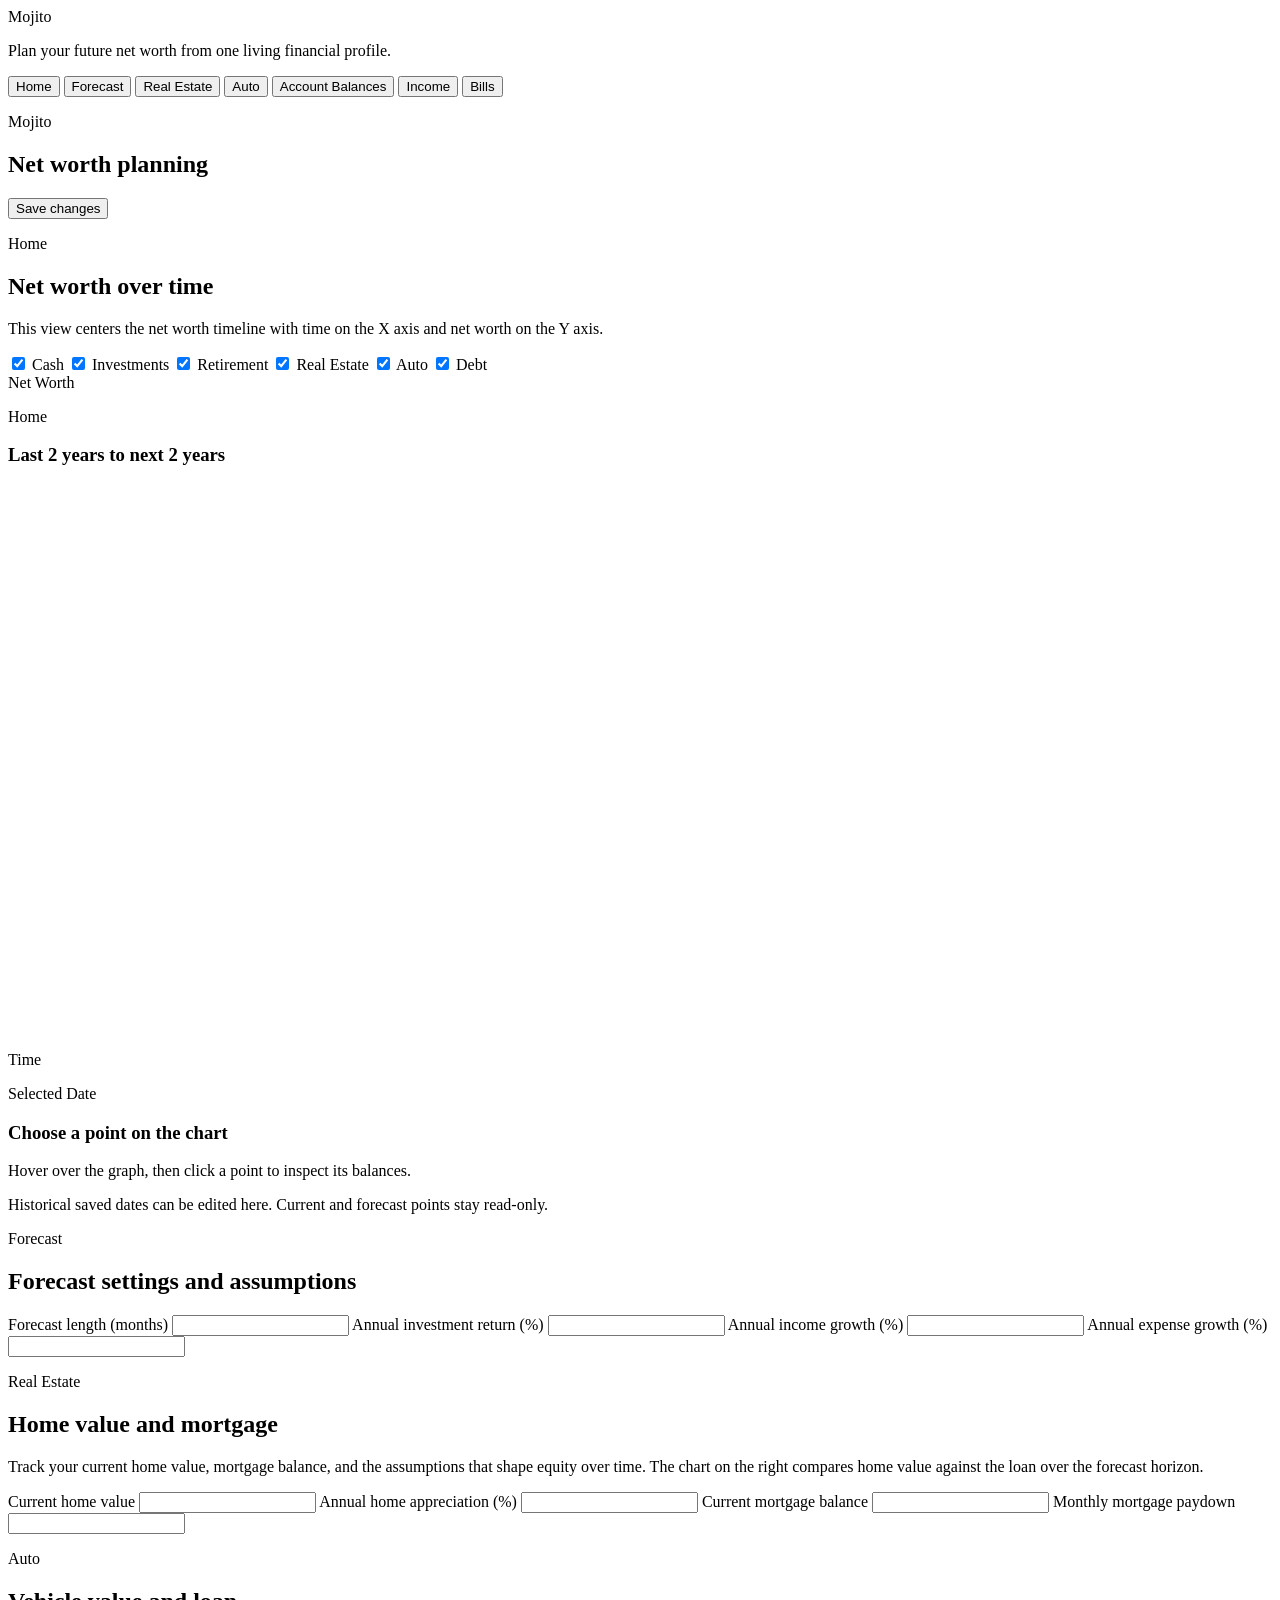
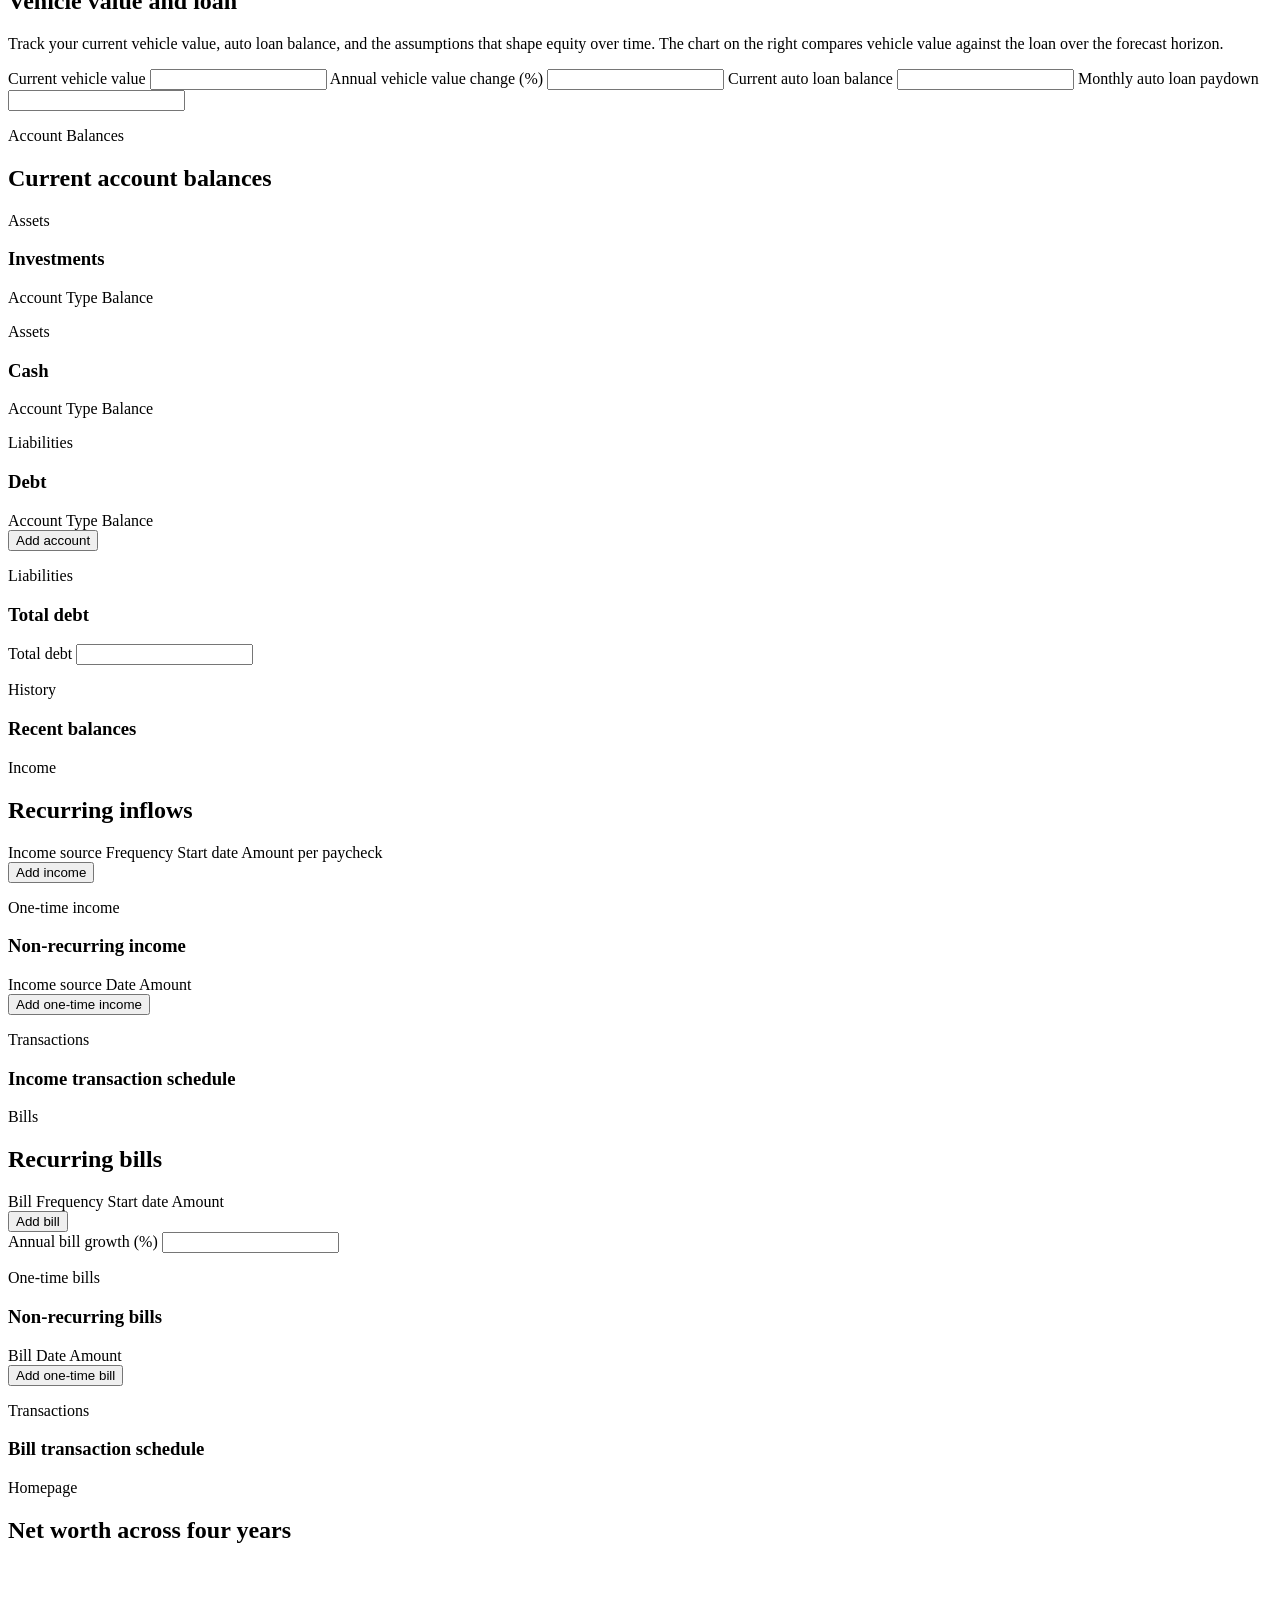
==== web/index.html @ e98c05a2 "Update forecast and Home graph behavior" ====
<!DOCTYPE html>
<html lang="en">
  <head>
    <meta charset="UTF-8" />
    <meta name="viewport" content="width=device-width, initial-scale=1.0" />
    <title>Mojito</title>
    <link rel="stylesheet" href="/styles.css" />
  </head>
  <body>
    <div class="page-shell">
      <main class="layout">
        <aside class="panel nav-panel">
          <div class="brand">Mojito</div>
          <p class="sidebar-copy">Plan your future net worth from one living financial profile.</p>

          <form id="scenarioForm" class="stacked-form"></form>

          <nav class="section-nav" aria-label="Planner sections">
            <button type="button" class="nav-link active" data-section="home">Home</button>
            <button type="button" class="nav-link" data-section="forecast">Forecast</button>
            <button type="button" class="nav-link" data-section="real-estate">Real Estate</button>
            <button type="button" class="nav-link" data-section="auto">Auto</button>
            <button type="button" class="nav-link" data-section="account-balances">Account Balances</button>
            <button type="button" class="nav-link" data-section="income">Income</button>
            <button type="button" class="nav-link" data-section="bills">Bills</button>
          </nav>
        </aside>

        <section class="main-panel">
          <div class="main-header">
            <div>
              <p class="kicker">Mojito</p>
              <h1 class="app-title">Net worth planning</h1>
            </div>
            <button id="saveButton" class="primary-button header-save" type="button">Save changes</button>
          </div>

          <div class="workspace-grid">
            <section class="content-column">
              <section class="panel content-section active" data-section="home">
                <div class="panel-heading">
                  <div>
                    <p class="kicker">Home</p>
                    <h2>Net worth over time</h2>
                  </div>
                </div>
                <p class="helper-copy">
                  This view centers the net worth timeline with time on the X
                  axis and net worth on the Y axis.
                </p>
                <div class="graph-filter-row">
                  <label class="filter-chip">
                    <input type="checkbox" data-net-worth-filter="cash" checked />
                    <span>Cash</span>
                  </label>
                  <label class="filter-chip">
                    <input type="checkbox" data-net-worth-filter="investments" checked />
                    <span>Investments</span>
                  </label>
                  <label class="filter-chip">
                    <input type="checkbox" data-net-worth-filter="retirement" checked />
                    <span>Retirement</span>
                  </label>
                  <label class="filter-chip">
                    <input type="checkbox" data-net-worth-filter="realEstate" checked />
                    <span>Real Estate</span>
                  </label>
                  <label class="filter-chip">
                    <input type="checkbox" data-net-worth-filter="auto" checked />
                    <span>Auto</span>
                  </label>
                  <label class="filter-chip">
                    <input type="checkbox" data-net-worth-filter="debt" checked />
                    <span>Debt</span>
                  </label>
                </div>
                <div class="homepage-chart-shell">
                  <div class="homepage-axis-label y-axis-label">Net Worth</div>
                  <div class="homepage-chart-panel">
                    <div class="homepage-chart-header">
                      <p class="kicker">Home</p>
                      <h3>Last 2 years to next 2 years</h3>
                    </div>
                    <div class="chart-card homepage-chart-card">
                      <svg id="homeChart" viewBox="0 0 720 320" role="img" aria-label="Net worth over time"></svg>
                    </div>
                    <div class="homepage-axis-label x-axis-label">Time</div>
                  </div>
                </div>
                <section class="net-worth-inspector">
                  <div class="panel-heading compact">
                    <div>
                      <p class="kicker">Selected Date</p>
                      <h3 id="selectedNetWorthDate">Choose a point on the chart</h3>
                    </div>
                    <p id="selectedNetWorthSummary" class="helper-copy">
                      Hover over the graph, then click a point to inspect its balances.
                    </p>
                  </div>
                  <p id="selectedDateHelper" class="helper-copy">
                    Historical saved dates can be edited here. Current and forecast points stay read-only.
                  </p>
                  <div id="selectedDateBalances" class="account-sections"></div>
                </section>
              </section>

              <section class="panel content-section" data-section="forecast">
                <div class="panel-heading">
                  <div>
                    <p class="kicker">Forecast</p>
                    <h2>Forecast settings and assumptions</h2>
                  </div>
                </div>

                <div class="control-grid">
                  <label>
                    <span>Forecast length (months)</span>
                    <input name="forecastMonths" type="number" min="24" step="12" form="scenarioForm" />
                  </label>
                  <label>
                    <span>Annual investment return (%)</span>
                    <input name="investmentReturn" type="number" step="0.1" form="scenarioForm" />
                  </label>
                  <label>
                    <span>Annual income growth (%)</span>
                    <input name="incomeGrowth" type="number" step="0.1" form="scenarioForm" />
                  </label>
                  <label>
                    <span>Annual expense growth (%)</span>
                    <input name="expenseGrowth" type="number" step="0.1" form="scenarioForm" />
                  </label>
                </div>
              </section>

              <section class="panel content-section" data-section="real-estate">
                <div class="panel-heading">
                  <div>
                    <p class="kicker">Real Estate</p>
                    <h2>Home value and mortgage</h2>
                  </div>
                </div>

                <p class="helper-copy">
                  Track your current home value, mortgage balance, and the assumptions that shape equity over time. The chart on the right compares home value against the loan over the forecast horizon.
                </p>

                <div class="control-grid">
                  <label>
                    <span>Current home value</span>
                    <input name="homeValue" type="text" inputmode="decimal" data-currency-input form="scenarioForm" />
                  </label>
                  <label>
                    <span>Annual home appreciation (%)</span>
                    <input name="homeValueGrowth" type="number" step="0.1" form="scenarioForm" />
                  </label>
                  <label>
                    <span>Current mortgage balance</span>
                    <input name="mortgageBalance" type="text" inputmode="decimal" data-currency-input form="scenarioForm" />
                  </label>
                  <label>
                    <span>Monthly mortgage paydown</span>
                    <input name="monthlyMortgagePaydown" type="number" step="1" min="0" form="scenarioForm" />
                  </label>
                </div>
              </section>

              <section class="panel content-section" data-section="auto">
                <div class="panel-heading">
                  <div>
                    <p class="kicker">Auto</p>
                    <h2>Vehicle value and loan</h2>
                  </div>
                </div>

                <p class="helper-copy">
                  Track your current vehicle value, auto loan balance, and the assumptions that shape equity over time. The chart on the right compares vehicle value against the loan over the forecast horizon.
                </p>

                <div class="control-grid">
                  <label>
                    <span>Current vehicle value</span>
                    <input name="autoValue" type="text" inputmode="decimal" data-currency-input form="scenarioForm" />
                  </label>
                  <label>
                    <span>Annual vehicle value change (%)</span>
                    <input name="autoValueGrowth" type="number" step="0.1" form="scenarioForm" />
                  </label>
                  <label>
                    <span>Current auto loan balance</span>
                    <input name="autoLoanBalance" type="text" inputmode="decimal" data-currency-input form="scenarioForm" />
                  </label>
                  <label>
                    <span>Monthly auto loan paydown</span>
                    <input name="monthlyAutoLoanPaydown" type="number" step="1" min="0" form="scenarioForm" />
                  </label>
                </div>
              </section>

              <section class="panel content-section" data-section="account-balances">
                <div class="panel-heading">
                  <div>
                    <p class="kicker">Account Balances</p>
                    <h2>Current account balances</h2>
                  </div>
                </div>
                <div class="account-sections">
                  <section class="account-group-card">
                    <div class="panel-heading compact">
                      <div>
                        <p class="kicker">Assets</p>
                        <h3>Investments</h3>
                      </div>
                    </div>
                    <div class="account-table">
                      <div class="account-table-header">
                        <span>Account</span>
                        <span>Type</span>
                        <span>Balance</span>
                        <span></span>
                      </div>
                      <div id="investmentAccountList" class="account-list"></div>
                    </div>
                  </section>

                  <section class="account-group-card">
                    <div class="panel-heading compact">
                      <div>
                        <p class="kicker">Assets</p>
                        <h3>Cash</h3>
                      </div>
                    </div>
                    <div class="account-table">
                      <div class="account-table-header">
                        <span>Account</span>
                        <span>Type</span>
                        <span>Balance</span>
                        <span></span>
                      </div>
                      <div id="cashAccountList" class="account-list"></div>
                    </div>
                  </section>

                  <section class="account-group-card">
                    <div class="panel-heading compact">
                      <div>
                        <p class="kicker">Liabilities</p>
                        <h3>Debt</h3>
                      </div>
                    </div>
                    <div class="account-table">
                      <div class="account-table-header">
                        <span>Account</span>
                        <span>Type</span>
                        <span>Balance</span>
                        <span></span>
                      </div>
                      <div id="debtAccountList" class="account-list"></div>
                    </div>
                  </section>
                </div>

                <button type="button" id="openAddAccountModal" class="secondary-button add-account-footer-button">
                  Add account
                </button>

                <section class="expense-block first-block">
                  <div class="panel-heading compact">
                    <div>
                      <p class="kicker">Liabilities</p>
                      <h3>Total debt</h3>
                    </div>
                  </div>
                  <div class="control-grid">
                    <label>
                      <span>Total debt</span>
                      <input name="startingDebt" type="text" inputmode="decimal" form="scenarioForm" readonly />
                    </label>
                  </div>
                </section>
                <section class="expense-block">
                  <div class="panel-heading compact">
                    <div>
                      <p class="kicker">History</p>
                      <h3>Recent balances</h3>
                    </div>
                  </div>
                  <div id="historyTable" class="history-table"></div>
                </section>
              </section>

              <section class="panel content-section" data-section="income">
                <div class="panel-heading">
                  <div>
                    <p class="kicker">Income</p>
                    <h2>Recurring inflows</h2>
                  </div>
                </div>

                <div class="account-table">
                  <div class="account-table-header schedule-table-header">
                    <span>Income source</span>
                    <span>Frequency</span>
                    <span>Start date</span>
                    <span>Amount per paycheck</span>
                    <span></span>
                    <span></span>
                  </div>
                  <div id="incomeList" class="account-list"></div>
                </div>

                <button type="button" id="addIncomeButton" class="secondary-button add-account-footer-button">
                  Add income
                </button>

                <section class="expense-block">
                  <div class="panel-heading compact">
                    <div>
                      <p class="kicker">One-time income</p>
                      <h3>Non-recurring income</h3>
                    </div>
                  </div>

                  <div class="account-table">
                    <div class="account-table-header one-time-table-header">
                      <span>Income source</span>
                      <span>Date</span>
                      <span>Amount</span>
                      <span></span>
                      <span></span>
                    </div>
                    <div id="oneTimeIncomeList" class="account-list"></div>
                  </div>

                  <button type="button" id="addOneTimeIncomeButton" class="secondary-button add-account-footer-button">
                    Add one-time income
                  </button>
                </section>

                <section class="expense-block">
                  <div class="panel-heading compact">
                    <div>
                      <p class="kicker">Transactions</p>
                      <h3>Income transaction schedule</h3>
                    </div>
                  </div>
                  <div id="incomeTransactionsTable" class="history-table"></div>
                </section>
              </section>

              <section class="panel content-section" data-section="bills">
                <div class="panel-heading">
                  <div>
                    <p class="kicker">Bills</p>
                    <h2>Recurring bills</h2>
                  </div>
                </div>

                <div class="account-table">
                  <div class="account-table-header schedule-table-header">
                    <span>Bill</span>
                    <span>Frequency</span>
                    <span>Start date</span>
                    <span>Amount</span>
                    <span></span>
                    <span></span>
                  </div>
                  <div id="billList" class="account-list"></div>
                </div>

                <button type="button" id="addBillButton" class="secondary-button add-account-footer-button">
                  Add bill
                </button>

                <div class="control-grid">
                  <label>
                    <span>Annual bill growth (%)</span>
                    <input name="expenseGrowth" type="number" step="0.1" form="scenarioForm" />
                  </label>
                </div>

                <section class="expense-block">
                  <div class="panel-heading compact">
                    <div>
                      <p class="kicker">One-time bills</p>
                      <h3>Non-recurring bills</h3>
                    </div>
                  </div>

                  <div class="account-table">
                    <div class="account-table-header one-time-table-header">
                      <span>Bill</span>
                      <span>Date</span>
                      <span>Amount</span>
                      <span></span>
                      <span></span>
                    </div>
                    <div id="oneTimeBillList" class="account-list"></div>
                  </div>

                  <button type="button" id="addOneTimeBillButton" class="secondary-button add-account-footer-button">
                    Add one-time bill
                  </button>
                </section>

                <section class="expense-block">
                  <div class="panel-heading compact">
                    <div>
                      <p class="kicker">Transactions</p>
                      <h3>Bill transaction schedule</h3>
                    </div>
                  </div>
                  <div id="billTransactionsTable" class="history-table"></div>
                </section>
              </section>
            </section>

            <aside class="forecast-rail">
              <section class="panel forecast-panel">
                <div class="panel-heading">
                  <div>
                    <p class="kicker" id="chartKicker">Homepage</p>
                    <h2 id="chartTitle">Net worth across four years</h2>
                  </div>
                </div>

                <div class="metrics" id="metrics"></div>
                <div class="chart-card">
                  <svg id="chart" viewBox="0 0 720 320" role="img" aria-label="Net worth chart"></svg>
                </div>
              </section>
            </aside>
          </div>
        </section>
      </main>
    </div>

    <dialog id="addAccountModal" class="account-modal">
      <form method="dialog" class="account-modal-card">
        <div class="panel-heading compact">
          <div>
            <p class="kicker">Add Account</p>
            <h3>Choose an account type</h3>
          </div>
        </div>
        <label>
          <span>Account type</span>
          <select id="newAccountType">
            <option value="checking">Checking</option>
            <option value="savings">Savings</option>
            <option value="investments">Investments</option>
            <option value="retirement">Retirement</option>
            <option value="creditCards">Credit Card</option>
            <option value="otherLoans">Other Loan</option>
          </select>
        </label>
        <div class="modal-actions">
          <button type="button" id="cancelAddAccount" class="secondary-button">Cancel</button>
          <button type="button" id="confirmAddAccount" class="primary-button">Add</button>
        </div>
      </form>
    </dialog>

    <script type="module" src="/app.js"></script>
  </body>
</html>
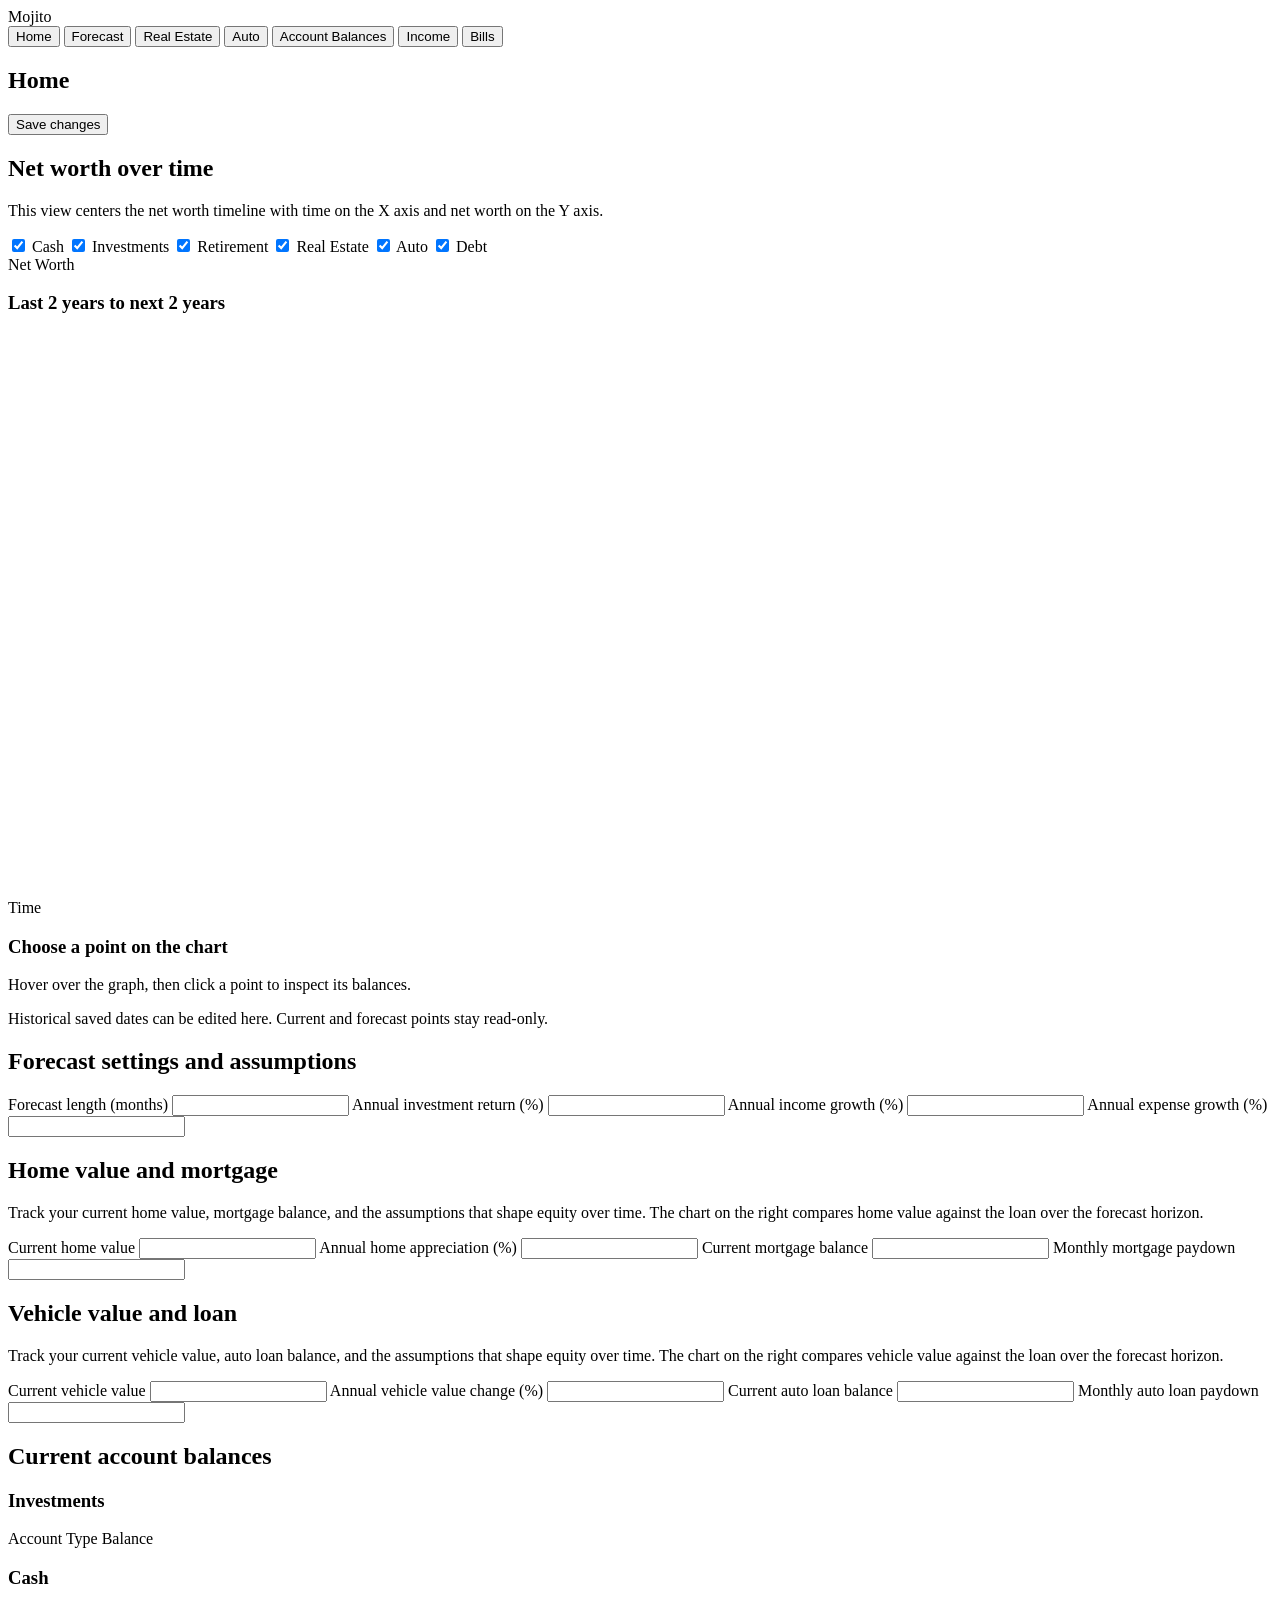
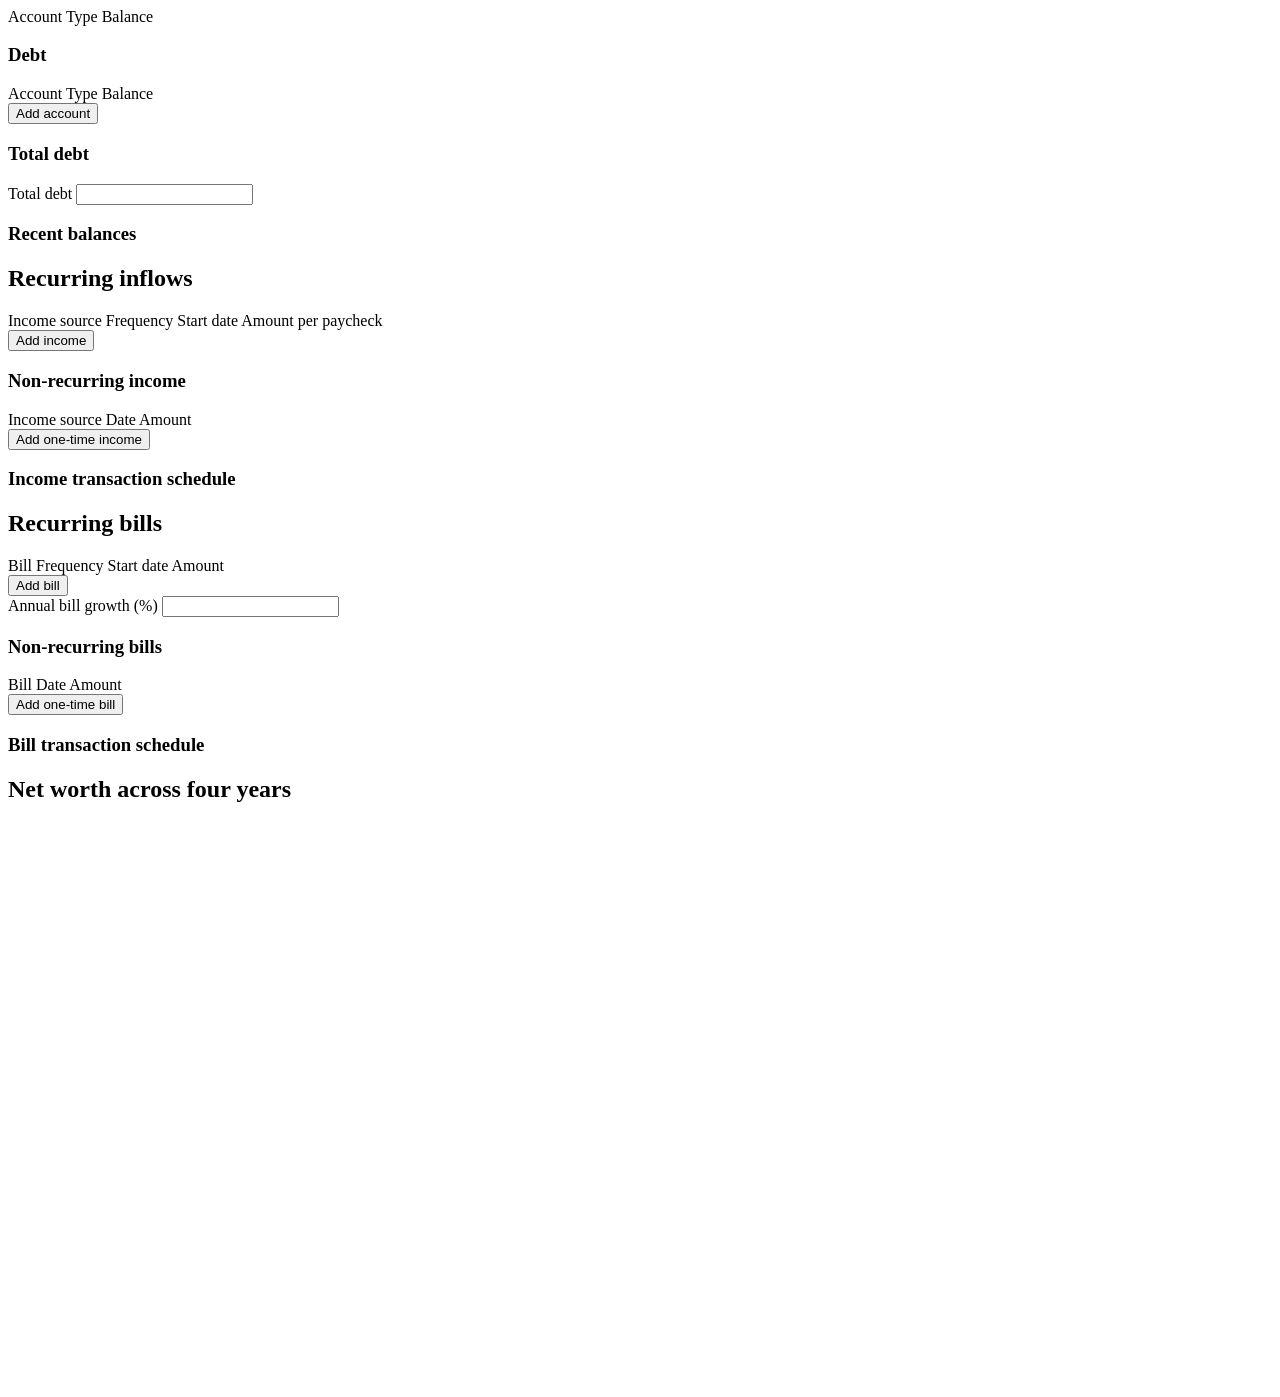
==== commit 70ded470: "Simplify tile titles and sync section header" ====
--- a/web/index.html
+++ b/web/index.html
@@ -11,7 +11,6 @@
       <main class="layout">
         <aside class="panel nav-panel">
           <div class="brand">Mojito</div>
-          <p class="sidebar-copy">Plan your future net worth from one living financial profile.</p>
 
           <form id="scenarioForm" class="stacked-form"></form>
 
@@ -29,8 +28,7 @@
         <section class="main-panel">
           <div class="main-header">
             <div>
-              <p class="kicker">Mojito</p>
-              <h1 class="app-title">Net worth planning</h1>
+              <h1 id="appTitle" class="app-title">Home</h1>
             </div>
             <button id="saveButton" class="primary-button header-save" type="button">Save changes</button>
           </div>
@@ -40,7 +38,6 @@
               <section class="panel content-section active" data-section="home">
                 <div class="panel-heading">
                   <div>
-                    <p class="kicker">Home</p>
                     <h2>Net worth over time</h2>
                   </div>
                 </div>
@@ -78,7 +75,6 @@
                   <div class="homepage-axis-label y-axis-label">Net Worth</div>
                   <div class="homepage-chart-panel">
                     <div class="homepage-chart-header">
-                      <p class="kicker">Home</p>
                       <h3>Last 2 years to next 2 years</h3>
                     </div>
                     <div class="chart-card homepage-chart-card">
@@ -90,7 +86,6 @@
                 <section class="net-worth-inspector">
                   <div class="panel-heading compact">
                     <div>
-                      <p class="kicker">Selected Date</p>
                       <h3 id="selectedNetWorthDate">Choose a point on the chart</h3>
                     </div>
                     <p id="selectedNetWorthSummary" class="helper-copy">
@@ -107,7 +102,6 @@
               <section class="panel content-section" data-section="forecast">
                 <div class="panel-heading">
                   <div>
-                    <p class="kicker">Forecast</p>
                     <h2>Forecast settings and assumptions</h2>
                   </div>
                 </div>
@@ -135,7 +129,6 @@
               <section class="panel content-section" data-section="real-estate">
                 <div class="panel-heading">
                   <div>
-                    <p class="kicker">Real Estate</p>
                     <h2>Home value and mortgage</h2>
                   </div>
                 </div>
@@ -167,7 +160,6 @@
               <section class="panel content-section" data-section="auto">
                 <div class="panel-heading">
                   <div>
-                    <p class="kicker">Auto</p>
                     <h2>Vehicle value and loan</h2>
                   </div>
                 </div>
@@ -199,7 +191,6 @@
               <section class="panel content-section" data-section="account-balances">
                 <div class="panel-heading">
                   <div>
-                    <p class="kicker">Account Balances</p>
                     <h2>Current account balances</h2>
                   </div>
                 </div>
@@ -207,7 +198,6 @@
                   <section class="account-group-card">
                     <div class="panel-heading compact">
                       <div>
-                        <p class="kicker">Assets</p>
                         <h3>Investments</h3>
                       </div>
                     </div>
@@ -225,7 +215,6 @@
                   <section class="account-group-card">
                     <div class="panel-heading compact">
                       <div>
-                        <p class="kicker">Assets</p>
                         <h3>Cash</h3>
                       </div>
                     </div>
@@ -243,7 +232,6 @@
                   <section class="account-group-card">
                     <div class="panel-heading compact">
                       <div>
-                        <p class="kicker">Liabilities</p>
                         <h3>Debt</h3>
                       </div>
                     </div>
@@ -266,7 +254,6 @@
                 <section class="expense-block first-block">
                   <div class="panel-heading compact">
                     <div>
-                      <p class="kicker">Liabilities</p>
                       <h3>Total debt</h3>
                     </div>
                   </div>
@@ -280,7 +267,6 @@
                 <section class="expense-block">
                   <div class="panel-heading compact">
                     <div>
-                      <p class="kicker">History</p>
                       <h3>Recent balances</h3>
                     </div>
                   </div>
@@ -291,7 +277,6 @@
               <section class="panel content-section" data-section="income">
                 <div class="panel-heading">
                   <div>
-                    <p class="kicker">Income</p>
                     <h2>Recurring inflows</h2>
                   </div>
                 </div>
@@ -315,7 +300,6 @@
                 <section class="expense-block">
                   <div class="panel-heading compact">
                     <div>
-                      <p class="kicker">One-time income</p>
                       <h3>Non-recurring income</h3>
                     </div>
                   </div>
@@ -339,7 +323,6 @@
                 <section class="expense-block">
                   <div class="panel-heading compact">
                     <div>
-                      <p class="kicker">Transactions</p>
                       <h3>Income transaction schedule</h3>
                     </div>
                   </div>
@@ -350,7 +333,6 @@
               <section class="panel content-section" data-section="bills">
                 <div class="panel-heading">
                   <div>
-                    <p class="kicker">Bills</p>
                     <h2>Recurring bills</h2>
                   </div>
                 </div>
@@ -381,7 +363,6 @@
                 <section class="expense-block">
                   <div class="panel-heading compact">
                     <div>
-                      <p class="kicker">One-time bills</p>
                       <h3>Non-recurring bills</h3>
                     </div>
                   </div>
@@ -405,7 +386,6 @@
                 <section class="expense-block">
                   <div class="panel-heading compact">
                     <div>
-                      <p class="kicker">Transactions</p>
                       <h3>Bill transaction schedule</h3>
                     </div>
                   </div>
@@ -418,7 +398,6 @@
               <section class="panel forecast-panel">
                 <div class="panel-heading">
                   <div>
-                    <p class="kicker" id="chartKicker">Homepage</p>
                     <h2 id="chartTitle">Net worth across four years</h2>
                   </div>
                 </div>
@@ -438,7 +417,6 @@
       <form method="dialog" class="account-modal-card">
         <div class="panel-heading compact">
           <div>
-            <p class="kicker">Add Account</p>
             <h3>Choose an account type</h3>
           </div>
         </div>
